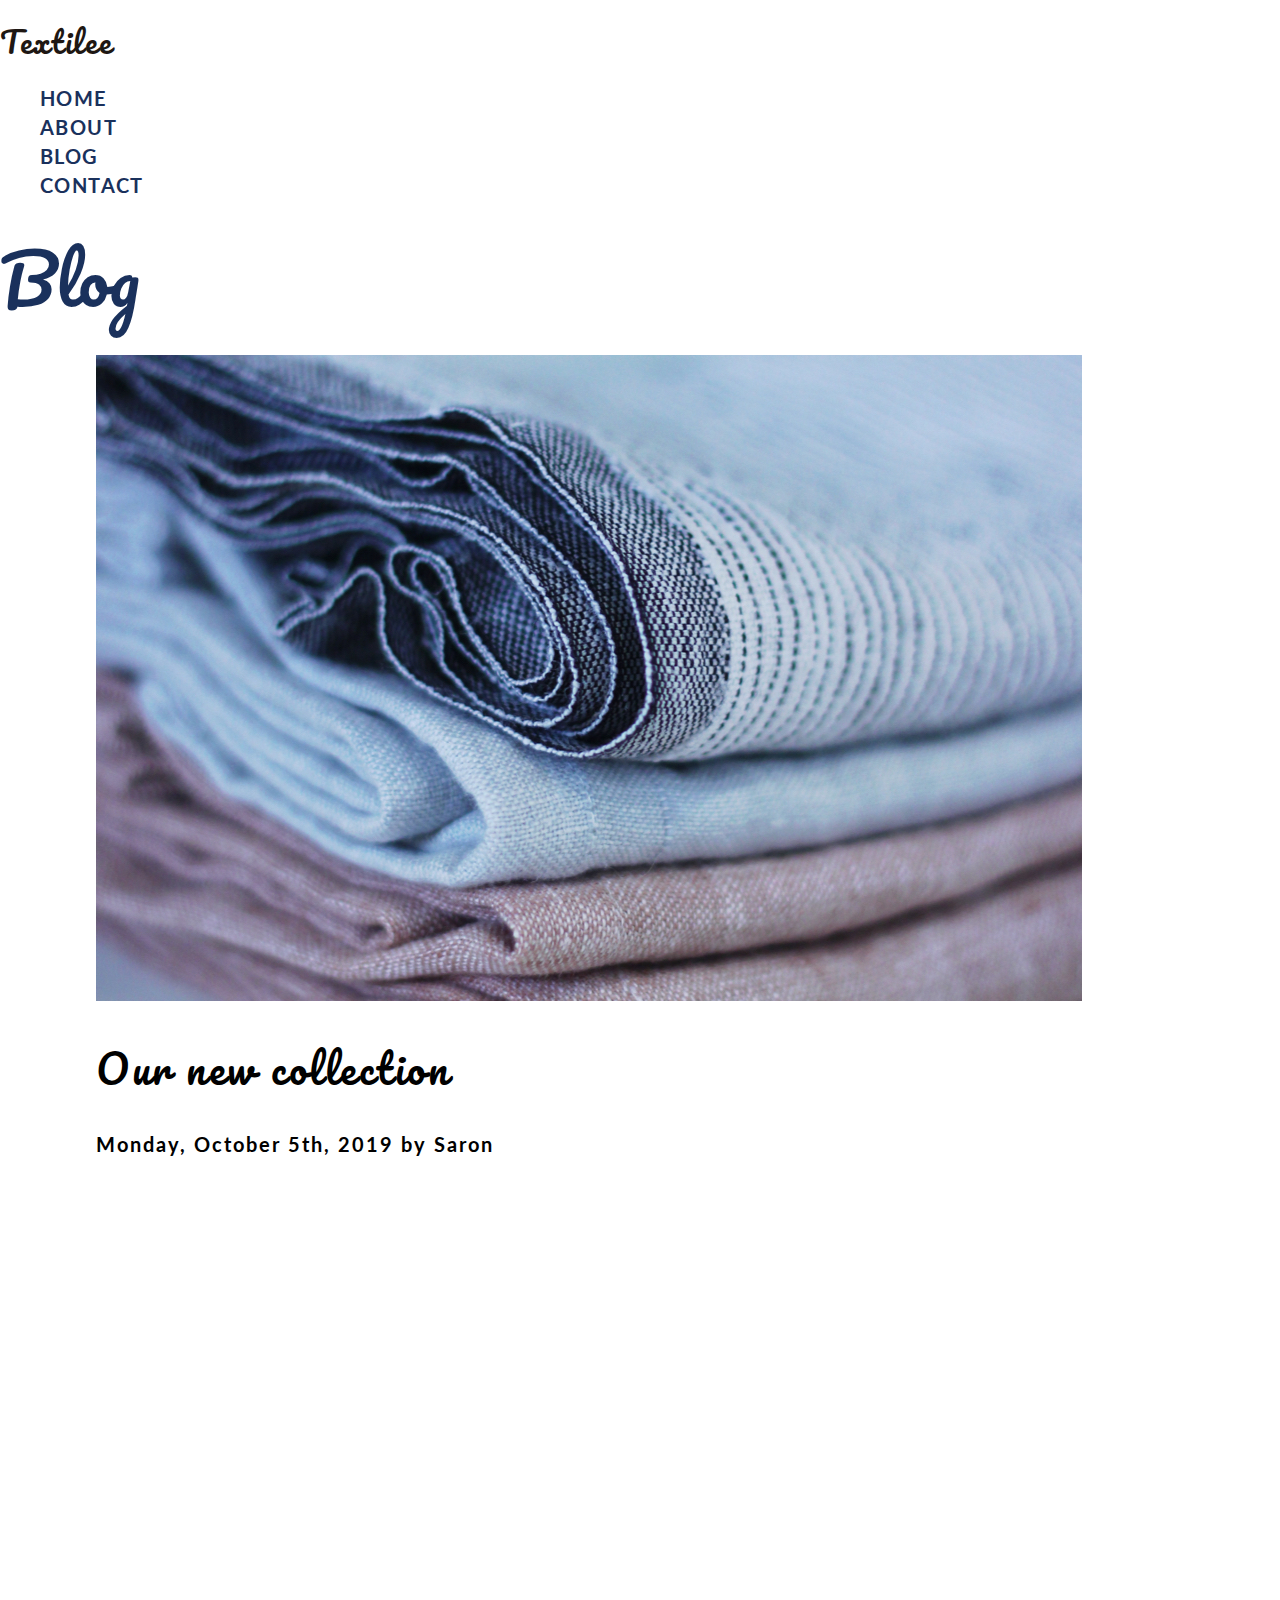
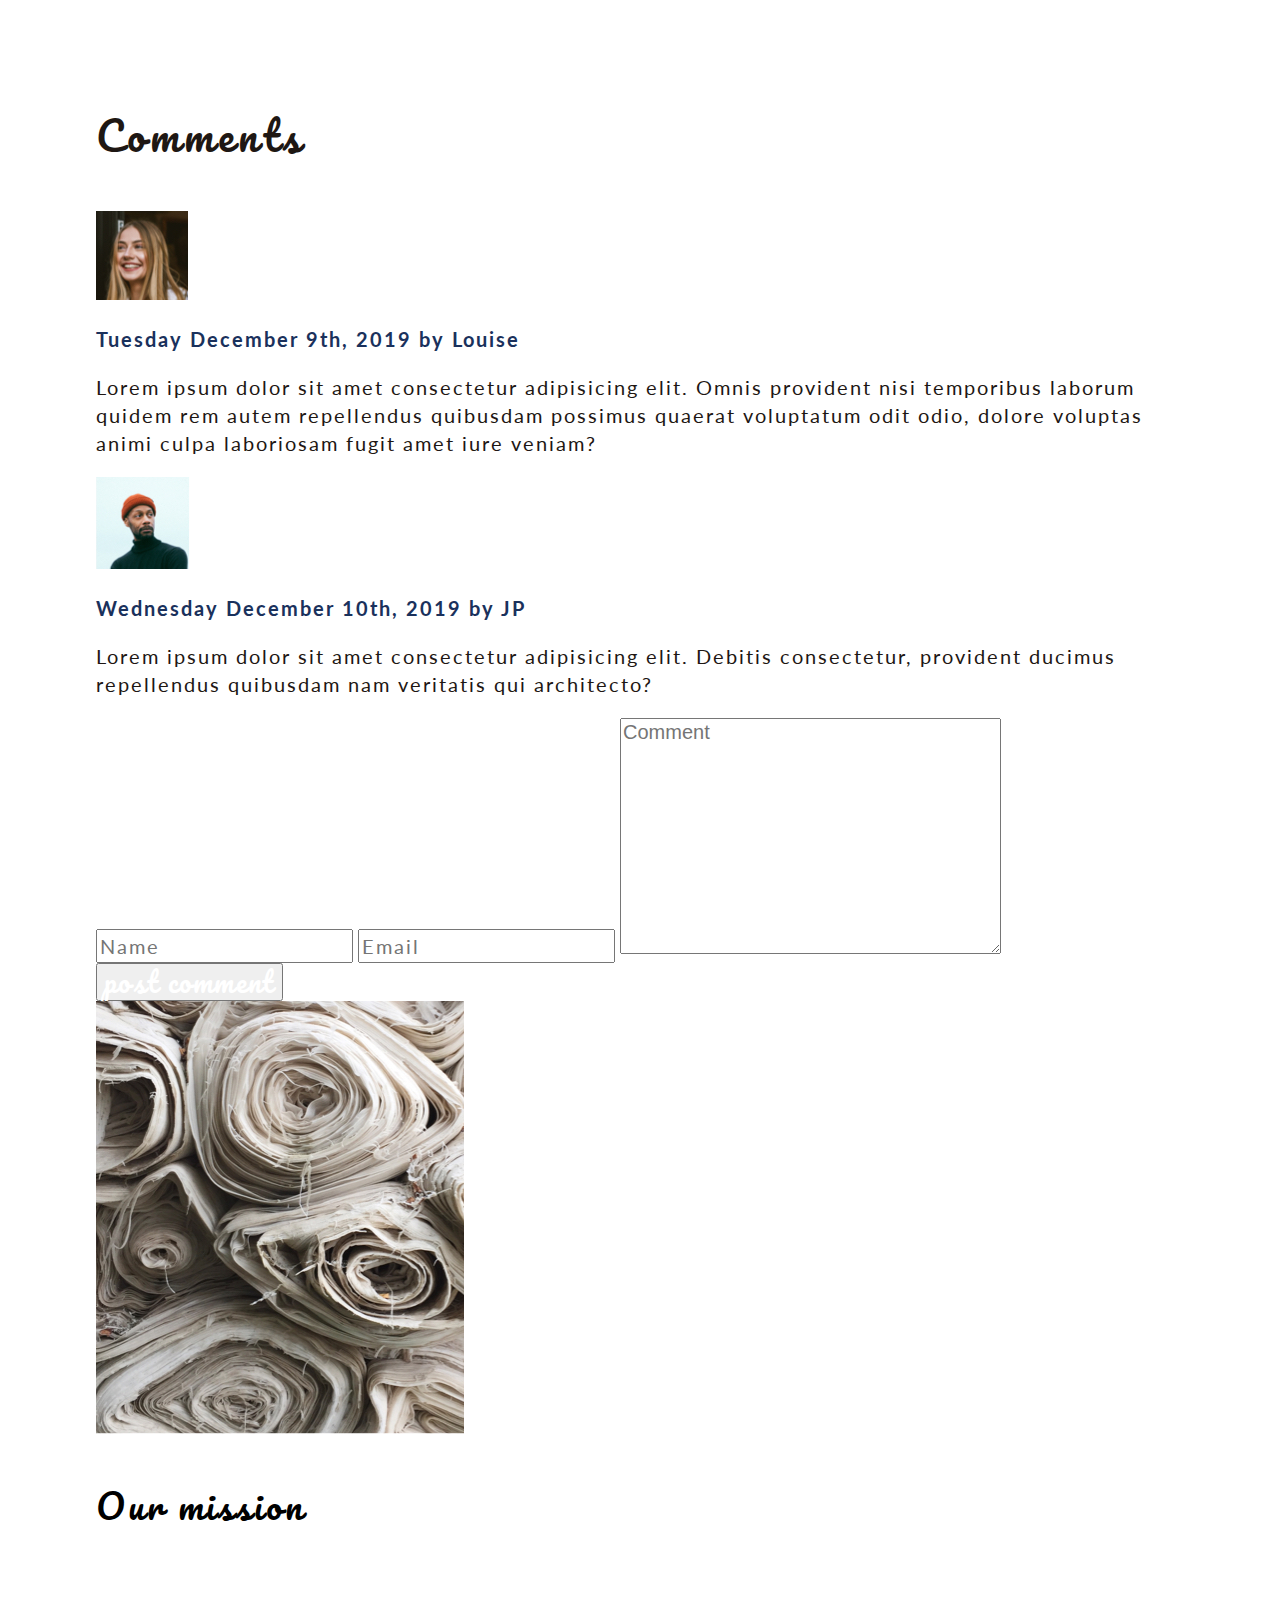
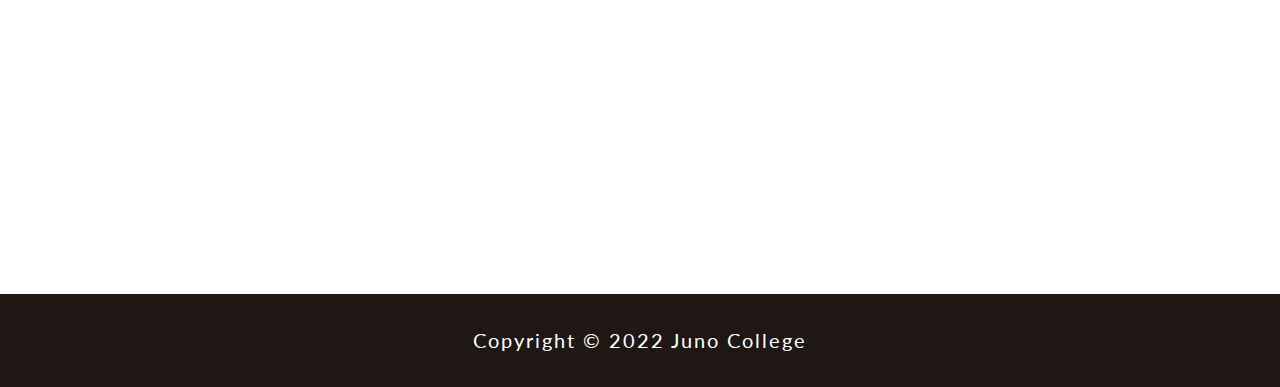
==== blog.html @ 0ac28de5 "All HTML, SASS connected and base CSS added" ====
<!DOCTYPE html>
<html lang="en">
<head>
    <meta charset="UTF-8">
    <meta http-equiv="X-UA-Compatible" content="IE=edge">
    <meta name="viewport" content="width=device-width, initial-scale=1.0">
    <title>Blog</title>
    <link rel="stylesheet" href="./styles/styles.css">
    <link rel="preconnect" href="https://fonts.googleapis.com">
    <link rel="preconnect" href="https://fonts.gstatic.com" crossorigin>
    <link href="https://fonts.googleapis.com/css2?family=Lato:wght@400;700&family=Pacifico&display=swap" rel="stylesheet"> 
</head>
<body>
    <header>
        <div class="nav-bar">
            <h3 class="logo">Textilee</h3>
            <nav>
                <ul>
                    <li><a class="nav" href="./index.html">Home</a></li>
                    <li><a class="nav" href="#blog">About</a></li>
                    <li><a class="nav" href="./blog.html">Blog</a></li>
                    <li><a class="nav" href="./contact.html">Contact</a></li>
                </ul>
            </nav>
        </div>
        <h1 class="header-heading">Blog</h1>
        </nav>
    </header>
    <main>
        <div class="blog-left-right">
            <div class="wrapper">
                <section class="blog-left">
                    <div class="blog-main-image-container">
                        <img src="./assets/blog-post-image.jpg" alt="Zoomed in shot of folded sheets">
                    </div>

                    <div class="our-new-collection">
                        <h2 class="white-heading">Our new collection</h2>
                        <p class="date-text">Monday, October 5th, 2019 by Saron</p>
                        <p class="body-text white-text">Lorem ipsum dolor sit amet consectetur adipisicing elit. Nihil possimus excepturi quaerat est explicabo earum, alias illo. Quia consectetur dolores sit libero quo in, eius dignissimos temporibus tenetur a unde ad ullam odio tempora quae?</p>

                        <p class="body-text white-text">Lorem ipsum dolor sit amet consectetur adipisicing elit. Vitae accusamus fuga voluptatem laborum optio saepe aliquam sit dolorum cumque necessitatibus tempore praesentium enim dicta veniam maxime deleniti dignissimos, soluta sed est eius. Porro culpa delectus aliquid veritatis voluptatem quo quam doloribus praesentium. Aliquid corrupti neque minus omnis.</p>

                        <p class="body-text white-text">Lorem ipsum dolor sit amet consectetur adipisicing elit. Minima, asperiores. Hic ea ex, suscipit ut dolor accusantium explicabo ab officia voluptatibus non iure earum voluptatem sapiente id iste, nobis deserunt enim, qui possimus corporis dicta beatae? Temporibus non blanditiis beatae voluptatum quia similique est, suscipit inventore placeat repudiandae voluptatem accusantium incidunt quibusdam molestias accusamus quaerat quos expedita quod dolore! Harum adipisci non dolore sit nulla a ullam eveniet suscipit esse odio.</p>

                        <p class="body-text white-text">Lorem ipsum, dolor sit amet consectetur adipisicing elit. Dolores asperiores hic aut iste consequatur! Voluptatem similique iste ut dolor eaque ipsa, quos itaque.</p>
                    </div>
                    <!-- MAIN TEXT ENDS -->
                    <!-- COMMENTS BEGIN -->
                    <div class="comments">
                        <h4 class="comments-heading black-text">Comments</h4>
                        <div class="comment-1">
                            <div class="user-1-image-container">
                                <img src="./assets/comment-1.jpg" alt="Profile picture for user 1">
                            </div>

                            <div class="user-1-comment-text">
                                <p class="date-text blue-text">Tuesday December 9th, 2019 by Louise</p>
                                <p class="body-text black-text">Lorem ipsum dolor sit amet consectetur adipisicing elit. Omnis provident nisi temporibus laborum quidem rem autem repellendus quibusdam possimus quaerat voluptatum odit odio, dolore voluptas animi culpa laboriosam fugit amet iure veniam?</p>
                            </div>
                        </div>
                        <div class="comment-2">
                            <div class="user-2-image-container">
                                <img src="./assets/comment-2.jpg" alt="Profile picture for user 2">
                            </div>
                            
                            <div class="user-2-comment-text">
                                <p class="date-text blue-text">Wednesday December 10th, 2019 by JP</p>
                                <p class="body-text black-text">Lorem ipsum dolor sit amet consectetur adipisicing elit. Debitis consectetur, provident ducimus repellendus quibusdam nam veritatis qui architecto?</p>
                            </div>
                        </div>
                    </div>
                    <!-- COMMENTS END -->
                    <!-- FORM BEGINS -->
                    <div class="comment-form">
                        <input type="text" class="body-text blue-text" placeholder="Name" id="name" required>
                        <input type="text" class="body-text blue-text" placeholder="Email" id="email" required>
                        <textarea name="comment" id="comment-textarea" placeholder="Comment" required cols="30" rows="10"></textarea>
                        <button class="buttons white-text">post comment</button>
                    </div>
                    <!-- FORM ENDS -->

                </section>
                <!-- LEFT ENDS -->
                <!-- RIGHT BEGINS -->
                <section class="blog-right">
                    <div class="blog-aside-image-container">
                        <img src="./assets/sidebar-image.jpg" alt="">
                    </div>
                    <div class="our-mission">
                        <h4 class="blog-side-headings">Our mission</h4>
                        <p class="body-text white-text">Lorem ipsum dolor, sit amet consectetur adipisicing elit. Reprehenderit iste, qui incidunt praesentium quos facilis.</p>
                    </div>

                    <div class="recent-posts">
                        <h4 class="blog-side-headings white-text">Recent Posts</h4>
                        <ul class="recent-posts-list">
                            <li class="body-text white-text">Donec facilisis tortor ut</li>
                            <li class="body-text white-text">Augue lacinia at viverra</li>
                            <li class="body-text white-text">Semper sed sapien metus</li>
                            <li class="body-text white-text">Scelerisque nec pharetra</li>
                        </ul>
                    </div>
                </section>
            </div>
        </div>
    </main>
    <footer>
        <div class="wrapper">
            <p class="body-text white-text">Copyright &copy; 2022 Juno College</p>
        </div>
    </footer>
</body>
</html>
---- styles/styles.css ----
html {
  line-height: 1.15;
  -ms-text-size-adjust: 100%;
  -webkit-text-size-adjust: 100%;
}

body {
  margin: 0;
}

article, aside, footer, header, nav, section {
  display: block;
}

h1 {
  font-size: 2em;
  margin: 0.67em 0;
}

figcaption, figure, main {
  display: block;
}

figure {
  margin: 1em 40px;
}

hr {
  -webkit-box-sizing: content-box;
          box-sizing: content-box;
  height: 0;
  overflow: visible;
}

pre {
  font-family: monospace, monospace;
  font-size: 1em;
}

a {
  background-color: transparent;
  -webkit-text-decoration-skip: objects;
}

abbr[title] {
  border-bottom: none;
  text-decoration: underline;
  -webkit-text-decoration: underline dotted;
          text-decoration: underline dotted;
}

b, strong {
  font-weight: inherit;
}

b, strong {
  font-weight: bolder;
}

code, kbd, samp {
  font-family: monospace, monospace;
  font-size: 1em;
}

dfn {
  font-style: italic;
}

mark {
  background-color: #ff0;
  color: #000;
}

small {
  font-size: 80%;
}

sub, sup {
  font-size: 75%;
  line-height: 0;
  position: relative;
  vertical-align: baseline;
}

sub {
  bottom: -0.25em;
}

sup {
  top: -0.5em;
}

audio, video {
  display: inline-block;
}

audio:not([controls]) {
  display: none;
  height: 0;
}

img {
  border-style: none;
}

svg:not(:root) {
  overflow: hidden;
}

button, input, optgroup, select, textarea {
  font-family: sans-serif;
  font-size: 100%;
  line-height: 1.15;
  margin: 0;
}

button, input {
  overflow: visible;
}

button, select {
  text-transform: none;
}

button, html [type=button], [type=reset], [type=submit] {
  -webkit-appearance: button;
}

button::-moz-focus-inner, [type=button]::-moz-focus-inner, [type=reset]::-moz-focus-inner, [type=submit]::-moz-focus-inner {
  border-style: none;
  padding: 0;
}

button:-moz-focusring, [type=button]:-moz-focusring, [type=reset]:-moz-focusring, [type=submit]:-moz-focusring {
  outline: 1px dotted ButtonText;
}

fieldset {
  padding: 0.35em 0.75em 0.625em;
}

legend {
  -webkit-box-sizing: border-box;
          box-sizing: border-box;
  color: inherit;
  display: table;
  max-width: 100%;
  padding: 0;
  white-space: normal;
}

progress {
  display: inline-block;
  vertical-align: baseline;
}

textarea {
  overflow: auto;
}

[type=checkbox], [type=radio] {
  -webkit-box-sizing: border-box;
          box-sizing: border-box;
  padding: 0;
}

[type=number]::-webkit-inner-spin-button, [type=number]::-webkit-outer-spin-button {
  height: auto;
}

[type=search] {
  -webkit-appearance: textfield;
  outline-offset: -2px;
}

[type=search]::-webkit-search-cancel-button, [type=search]::-webkit-search-decoration {
  -webkit-appearance: none;
}

::-webkit-file-upload-button {
  -webkit-appearance: button;
  font: inherit;
}

details, menu {
  display: block;
}

summary {
  display: list-item;
}

canvas {
  display: inline-block;
}

template {
  display: none;
}

[hidden] {
  display: none;
}

.clearfix:after {
  visibility: hidden;
  display: block;
  font-size: 0;
  content: "";
  clear: both;
  height: 0;
}

html {
  -webkit-box-sizing: border-box;
  box-sizing: border-box;
}

*, *:before, *:after {
  -webkit-box-sizing: inherit;
          box-sizing: inherit;
}

.sr-only {
  position: absolute;
  width: 1px;
  height: 1px;
  margin: -1px;
  border: 0;
  padding: 0;
  white-space: nowrap;
  -webkit-clip-path: inset(100%);
          clip-path: inset(100%);
  clip: rect(0 0 0 0);
  overflow: hidden;
}

@font-face {
  font-family: "Pacifico", cursive;
  src: url("https://fonts.googleapis.com/css2?family=Pacifico&display=swap");
  font-weight: normal;
}
@font-face {
  font-family: "Lato", sans-serif;
  src: url("https://fonts.googleapis.com/css2?family=Lato&display=swap");
  font-weight: normal;
}
@font-face {
  font-family: "Lato", sans-serif;
  src: url("https://fonts.googleapis.com/css2?family=Lato:wght@700&display=swap");
  font-weight: bold;
}
.header-heading {
  font-family: "Pacifico";
  font-weight: normal;
  font-size: 3.4rem;
  line-height: 64px;
  color: #1A315C;
}

.home-heading {
  font-family: "Pacifico";
  font-weight: normal;
  font-size: 2.9rem;
  line-height: 64px;
  color: #1A315C;
}

.sub-heading {
  font-family: "Pacifico";
  font-weight: normal;
  font-size: 2.15rem;
  line-height: 58px;
  letter-spacing: 2.7px;
  color: #1A315C;
}

.comments-heading {
  font-family: "Pacifico";
  font-weight: normal;
  font-size: 2rem;
  letter-spacing: 4.3px;
}

.white-heading {
  font-family: "Pacifico";
  font-weight: normal;
  font-size: 2rem;
  line-height: 58px;
  letter-spacing: 2.5px;
}

.blog-side-headings {
  font-family: "Pacifico";
  font-weight: normal;
  font-size: 1.75rem;
  letter-spacing: 2.9px;
}

.logo {
  font-family: "Pacifico";
  font-weight: normal;
  font-size: 1.5rem;
  line-height: 24px;
  letter-spacing: 1.7px;
  color: #1E1713;
}

.buttons {
  font-family: "Pacifico";
  font-weight: normal;
  font-size: 1.35rem;
  text-align: center;
  line-height: 32px;
  letter-spacing: 1.4px;
  text-transform: lowercase;
}

.nav {
  font-family: "Lato";
  font-weight: bold;
  font-size: 1rem;
  text-align: center;
  line-height: 29px;
  letter-spacing: 1.4px;
  text-transform: uppercase;
  color: #1A315C;
}
.nav:visited {
  color: #1A315C;
}

.body-text {
  font-family: "Lato";
  font-weight: normal;
  font-size: 1rem;
  line-height: 28px;
  letter-spacing: 2px;
}

.date-text {
  font-family: "Lato";
  font-weight: bold;
  font-size: 1rem;
  line-height: 28px;
  letter-spacing: 2px;
}

.white-text {
  color: #FFFFFF;
}

.black-text {
  color: #1E1713;
}

.blue-text {
  color: #1A315C;
}

html {
  font-size: 125%;
}

.wrapper {
  width: 85%;
  margin: 0 auto;
}

header ul {
  list-style-type: none;
}
header ul li a {
  text-decoration: none;
}

footer {
  background-color: #1E1713;
  padding: 1% 0;
  text-align: center;
}
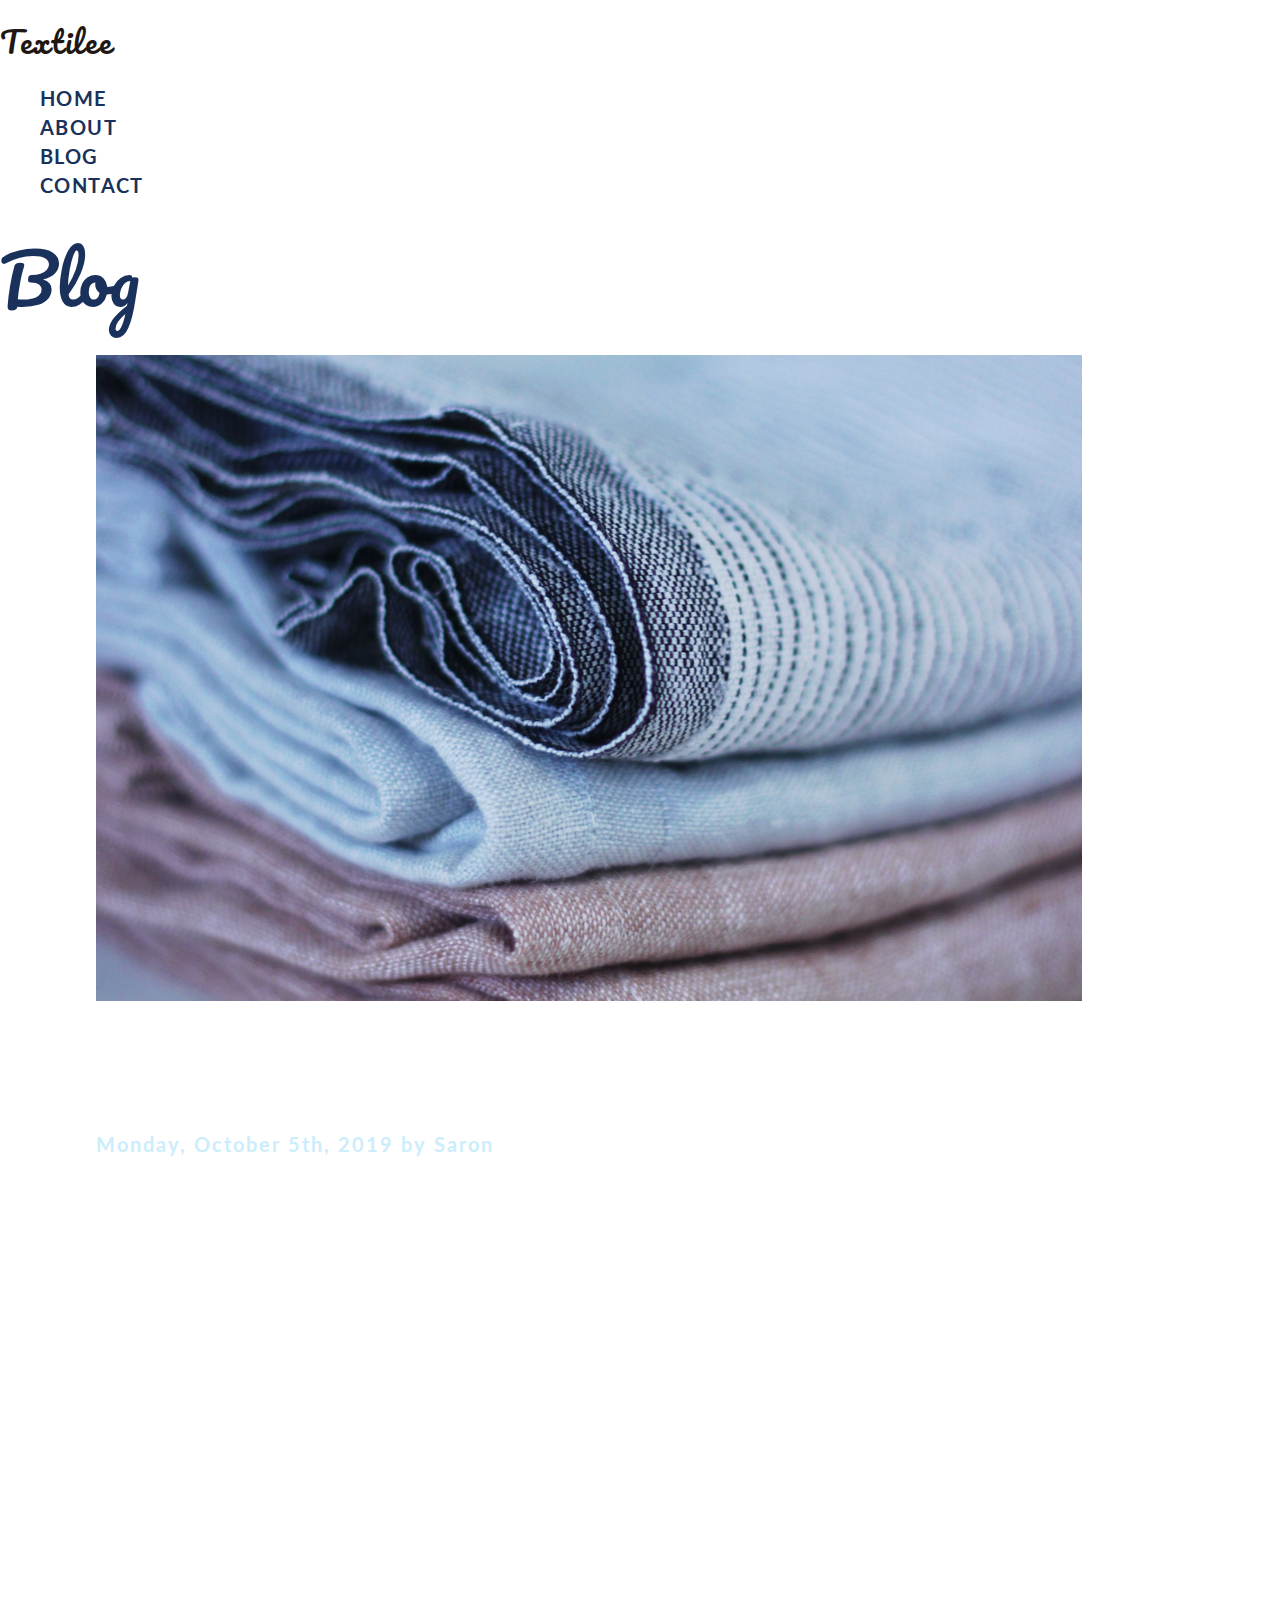
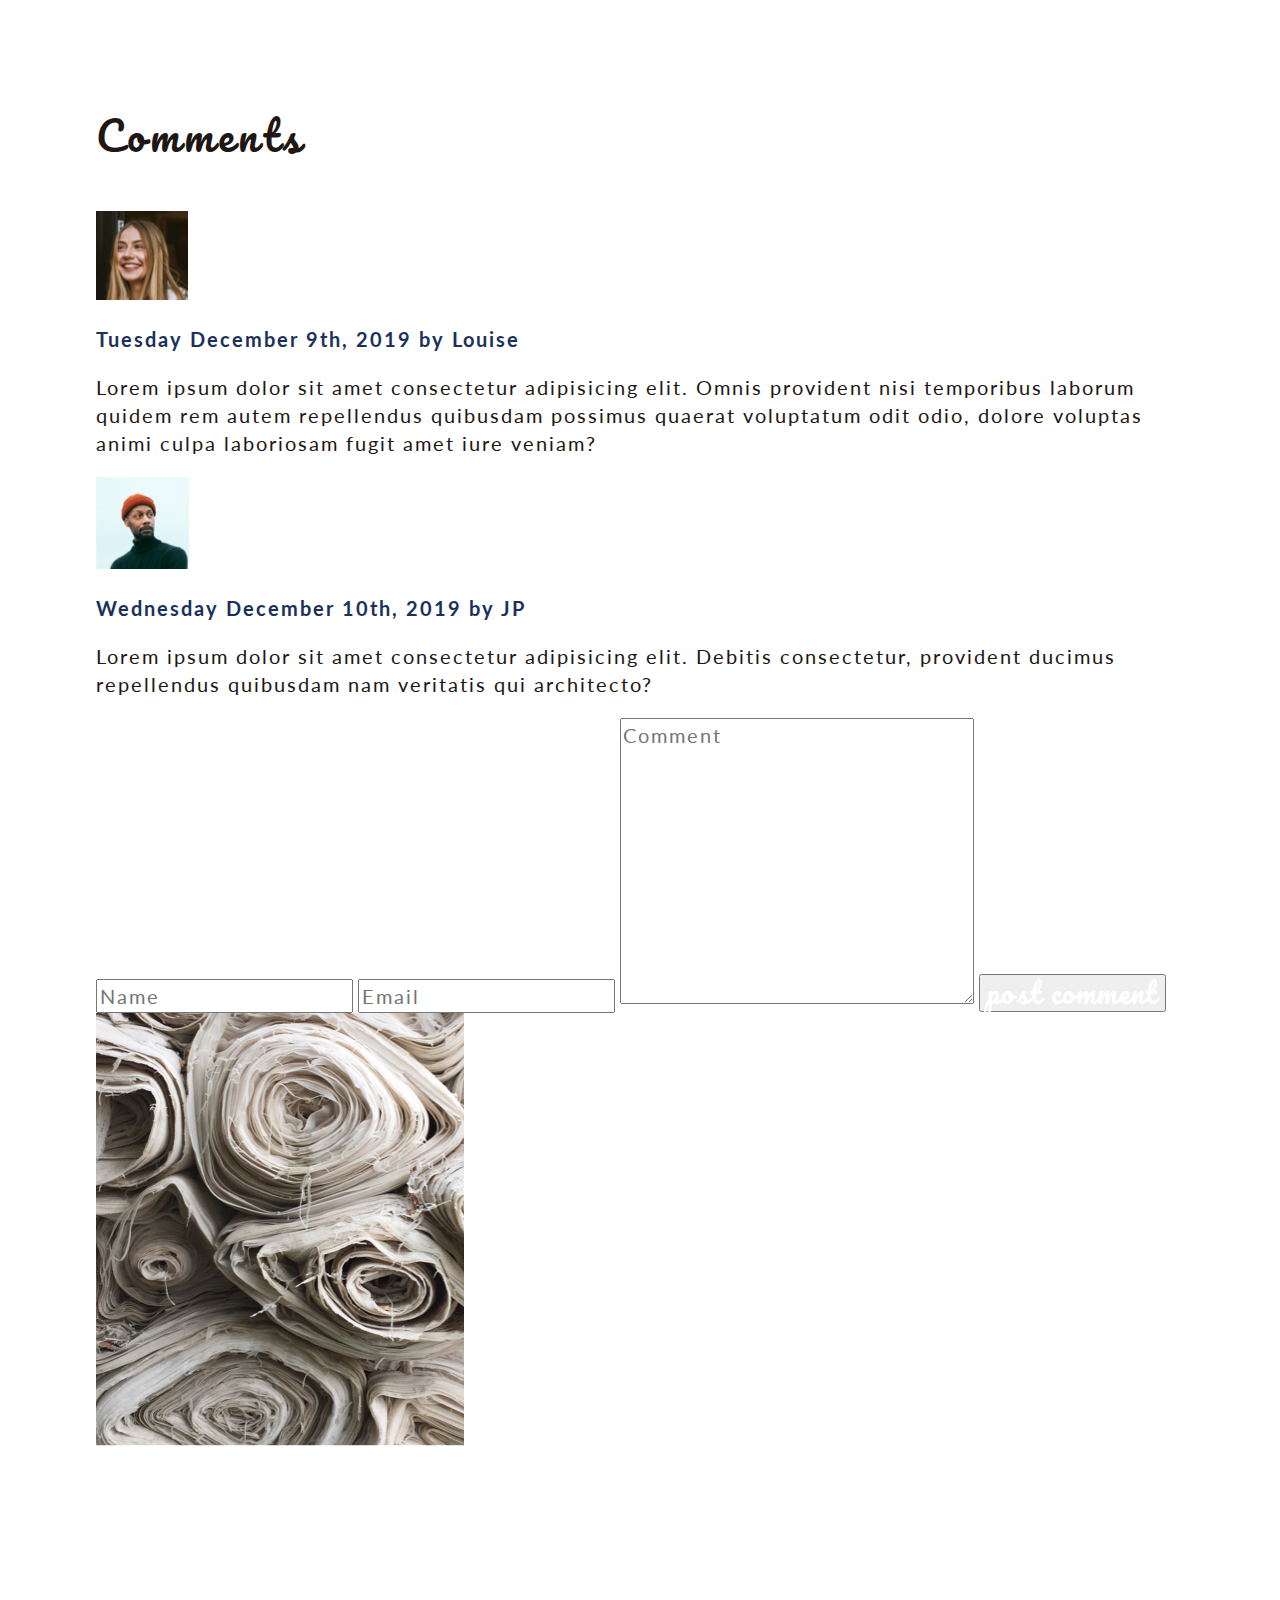
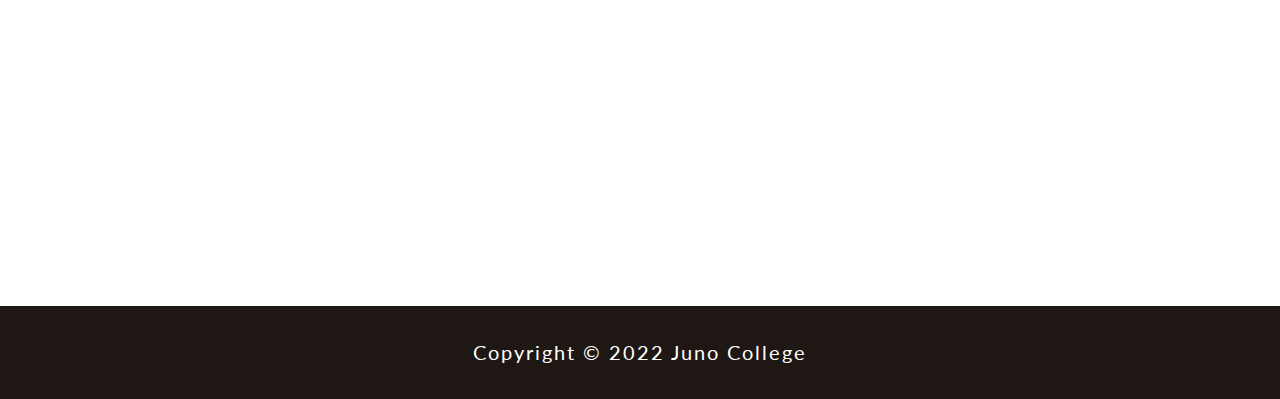
==== commit bb0a7180: "classes edited" ====
--- a/blog.html
+++ b/blog.html
@@ -34,21 +34,21 @@
                         <img src="./assets/blog-post-image.jpg" alt="Zoomed in shot of folded sheets">
                     </div>
 
-                    <div class="our-new-collection">
+                    <div class="our-new-collection white-text">
                         <h2 class="white-heading">Our new collection</h2>
-                        <p class="date-text">Monday, October 5th, 2019 by Saron</p>
-                        <p class="body-text white-text">Lorem ipsum dolor sit amet consectetur adipisicing elit. Nihil possimus excepturi quaerat est explicabo earum, alias illo. Quia consectetur dolores sit libero quo in, eius dignissimos temporibus tenetur a unde ad ullam odio tempora quae?</p>
+                        <p class="date-text light-blue-text">Monday, October 5th, 2019 by Saron</p>
+                        <p class="body-text">Lorem ipsum dolor sit amet consectetur adipisicing elit. Nihil possimus excepturi quaerat est explicabo earum, alias illo. Quia consectetur dolores sit libero quo in, eius dignissimos temporibus tenetur a unde ad ullam odio tempora quae?</p>
 
-                        <p class="body-text white-text">Lorem ipsum dolor sit amet consectetur adipisicing elit. Vitae accusamus fuga voluptatem laborum optio saepe aliquam sit dolorum cumque necessitatibus tempore praesentium enim dicta veniam maxime deleniti dignissimos, soluta sed est eius. Porro culpa delectus aliquid veritatis voluptatem quo quam doloribus praesentium. Aliquid corrupti neque minus omnis.</p>
+                        <p class="body-text">Lorem ipsum dolor sit amet consectetur adipisicing elit. Vitae accusamus fuga voluptatem laborum optio saepe aliquam sit dolorum cumque necessitatibus tempore praesentium enim dicta veniam maxime deleniti dignissimos, soluta sed est eius. Porro culpa delectus aliquid veritatis voluptatem quo quam doloribus praesentium. Aliquid corrupti neque minus omnis.</p>
 
-                        <p class="body-text white-text">Lorem ipsum dolor sit amet consectetur adipisicing elit. Minima, asperiores. Hic ea ex, suscipit ut dolor accusantium explicabo ab officia voluptatibus non iure earum voluptatem sapiente id iste, nobis deserunt enim, qui possimus corporis dicta beatae? Temporibus non blanditiis beatae voluptatum quia similique est, suscipit inventore placeat repudiandae voluptatem accusantium incidunt quibusdam molestias accusamus quaerat quos expedita quod dolore! Harum adipisci non dolore sit nulla a ullam eveniet suscipit esse odio.</p>
+                        <p class="body-text">Lorem ipsum dolor sit amet consectetur adipisicing elit. Minima, asperiores. Hic ea ex, suscipit ut dolor accusantium explicabo ab officia voluptatibus non iure earum voluptatem sapiente id iste, nobis deserunt enim, qui possimus corporis dicta beatae? Temporibus non blanditiis beatae voluptatum quia similique est, suscipit inventore placeat repudiandae voluptatem accusantium incidunt quibusdam molestias accusamus quaerat quos expedita quod dolore! Harum adipisci non dolore sit nulla a ullam eveniet suscipit esse odio.</p>
 
-                        <p class="body-text white-text">Lorem ipsum, dolor sit amet consectetur adipisicing elit. Dolores asperiores hic aut iste consequatur! Voluptatem similique iste ut dolor eaque ipsa, quos itaque.</p>
+                        <p class="body-text">Lorem ipsum, dolor sit amet consectetur adipisicing elit. Dolores asperiores hic aut iste consequatur! Voluptatem similique iste ut dolor eaque ipsa, quos itaque.</p>
                     </div>
                     <!-- MAIN TEXT ENDS -->
                     <!-- COMMENTS BEGIN -->
-                    <div class="comments">
-                        <h4 class="comments-heading black-text">Comments</h4>
+                    <div class="comments black-text">
+                        <h4 class="comments-heading">Comments</h4>
                         <div class="comment-1">
                             <div class="user-1-image-container">
                                 <img src="./assets/comment-1.jpg" alt="Profile picture for user 1">
@@ -56,7 +56,7 @@
 
                             <div class="user-1-comment-text">
                                 <p class="date-text blue-text">Tuesday December 9th, 2019 by Louise</p>
-                                <p class="body-text black-text">Lorem ipsum dolor sit amet consectetur adipisicing elit. Omnis provident nisi temporibus laborum quidem rem autem repellendus quibusdam possimus quaerat voluptatum odit odio, dolore voluptas animi culpa laboriosam fugit amet iure veniam?</p>
+                                <p class="body-text">Lorem ipsum dolor sit amet consectetur adipisicing elit. Omnis provident nisi temporibus laborum quidem rem autem repellendus quibusdam possimus quaerat voluptatum odit odio, dolore voluptas animi culpa laboriosam fugit amet iure veniam?</p>
                             </div>
                         </div>
                         <div class="comment-2">
@@ -66,7 +66,7 @@
                             
                             <div class="user-2-comment-text">
                                 <p class="date-text blue-text">Wednesday December 10th, 2019 by JP</p>
-                                <p class="body-text black-text">Lorem ipsum dolor sit amet consectetur adipisicing elit. Debitis consectetur, provident ducimus repellendus quibusdam nam veritatis qui architecto?</p>
+                                <p class="body-text">Lorem ipsum dolor sit amet consectetur adipisicing elit. Debitis consectetur, provident ducimus repellendus quibusdam nam veritatis qui architecto?</p>
                             </div>
                         </div>
                     </div>
@@ -75,7 +75,7 @@
                     <div class="comment-form">
                         <input type="text" class="body-text blue-text" placeholder="Name" id="name" required>
                         <input type="text" class="body-text blue-text" placeholder="Email" id="email" required>
-                        <textarea name="comment" id="comment-textarea" placeholder="Comment" required cols="30" rows="10"></textarea>
+                        <textarea name="comment" class="body-text blue-text" id="comment-textarea" placeholder="Comment" required cols="30" rows="10"></textarea>
                         <button class="buttons white-text">post comment</button>
                     </div>
                     <!-- FORM ENDS -->
@@ -83,22 +83,22 @@
                 </section>
                 <!-- LEFT ENDS -->
                 <!-- RIGHT BEGINS -->
-                <section class="blog-right">
+                <section class="blog-right white-text">
                     <div class="blog-aside-image-container">
-                        <img src="./assets/sidebar-image.jpg" alt="">
+                        <img src="./assets/sidebar-image.jpg" alt="Material sheets">
                     </div>
                     <div class="our-mission">
                         <h4 class="blog-side-headings">Our mission</h4>
-                        <p class="body-text white-text">Lorem ipsum dolor, sit amet consectetur adipisicing elit. Reprehenderit iste, qui incidunt praesentium quos facilis.</p>
+                        <p class="body-text">Lorem ipsum dolor, sit amet consectetur adipisicing elit. Reprehenderit iste, qui incidunt praesentium quos facilis.</p>
                     </div>
 
                     <div class="recent-posts">
-                        <h4 class="blog-side-headings white-text">Recent Posts</h4>
-                        <ul class="recent-posts-list">
-                            <li class="body-text white-text">Donec facilisis tortor ut</li>
-                            <li class="body-text white-text">Augue lacinia at viverra</li>
-                            <li class="body-text white-text">Semper sed sapien metus</li>
-                            <li class="body-text white-text">Scelerisque nec pharetra</li>
+                        <h4 class="blog-side-headings">Recent Posts</h4>
+                        <ul class="recent-posts-list ">
+                            <li class="body-text">Donec facilisis tortor ut</li>
+                            <li class="body-text">Augue lacinia at viverra</li>
+                            <li class="body-text">Semper sed sapien metus</li>
+                            <li class="body-text">Scelerisque nec pharetra</li>
                         </ul>
                     </div>
                 </section>
--- a/styles/styles.css
+++ b/styles/styles.css
@@ -358,6 +358,10 @@
   color: #1A315C;
 }
 
+.light-blue-text {
+  color: #CCEDFB;
+}
+
 html {
   font-size: 125%;
 }
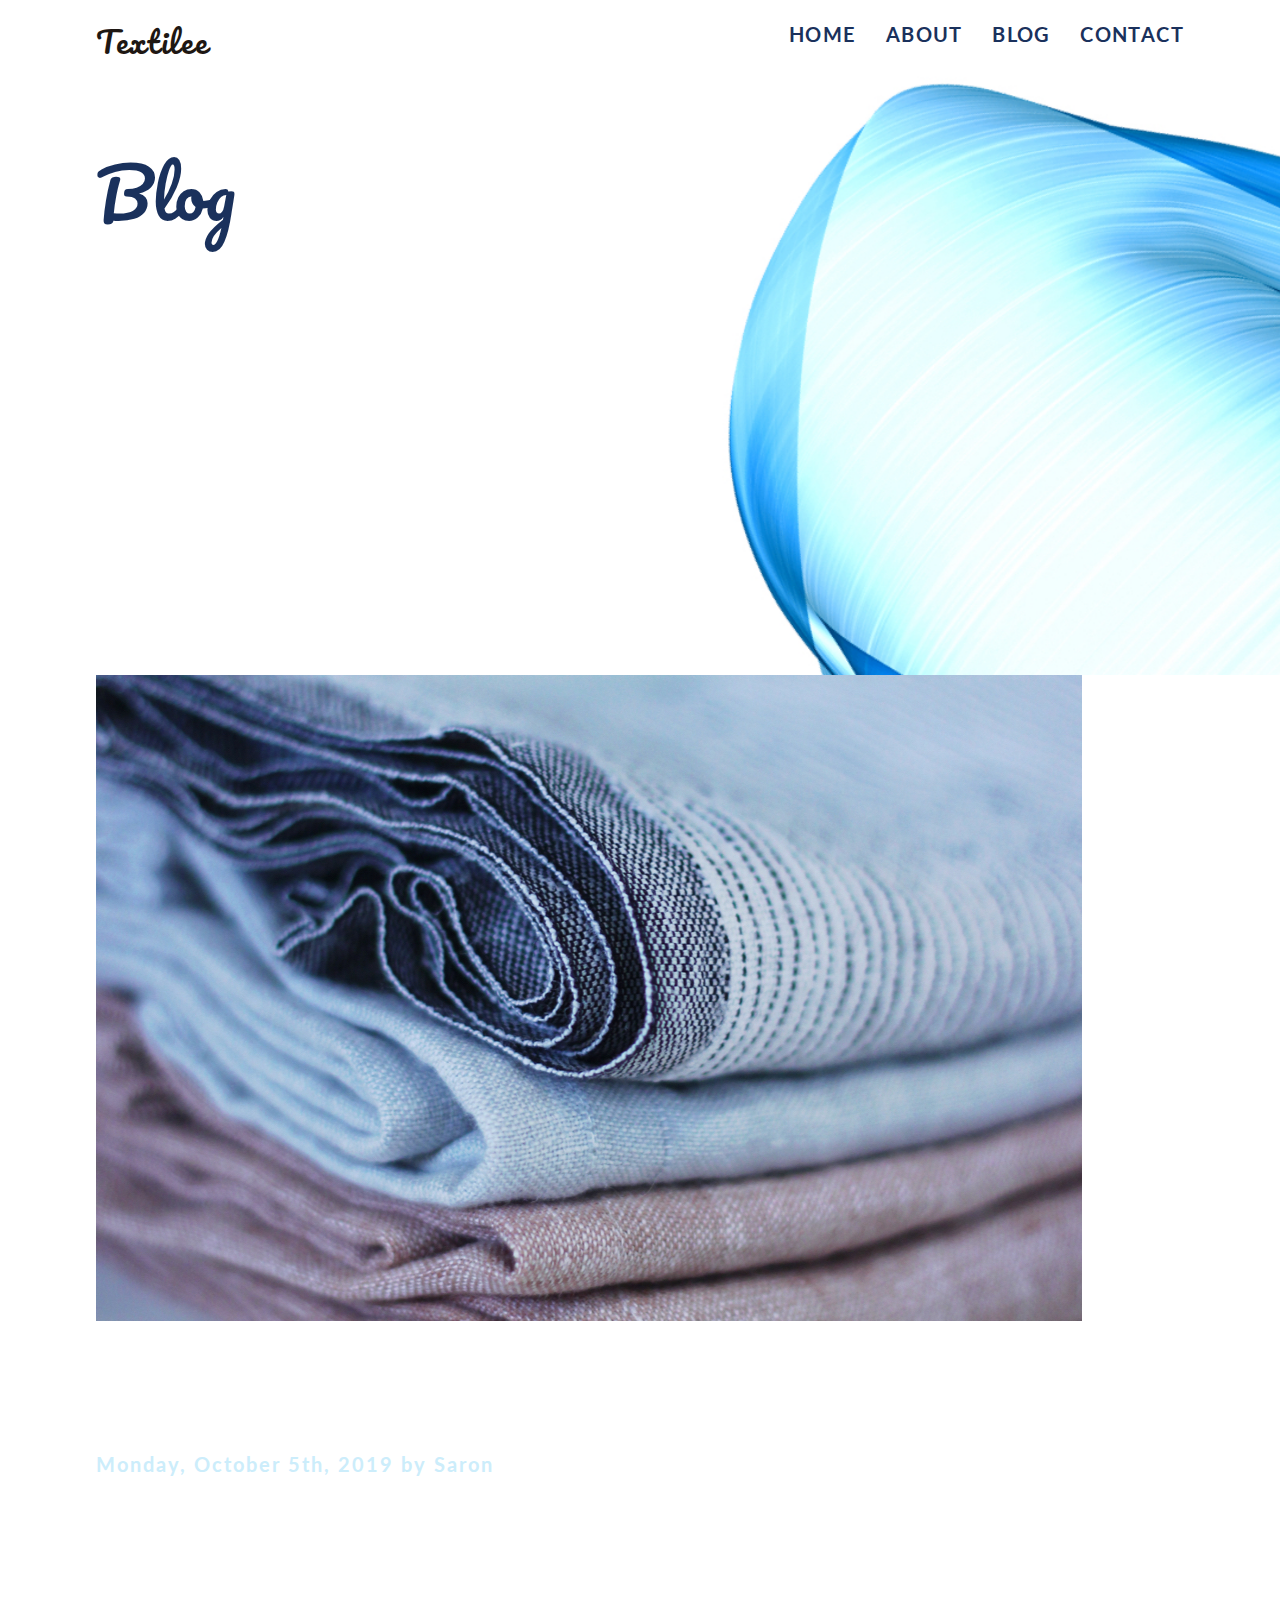
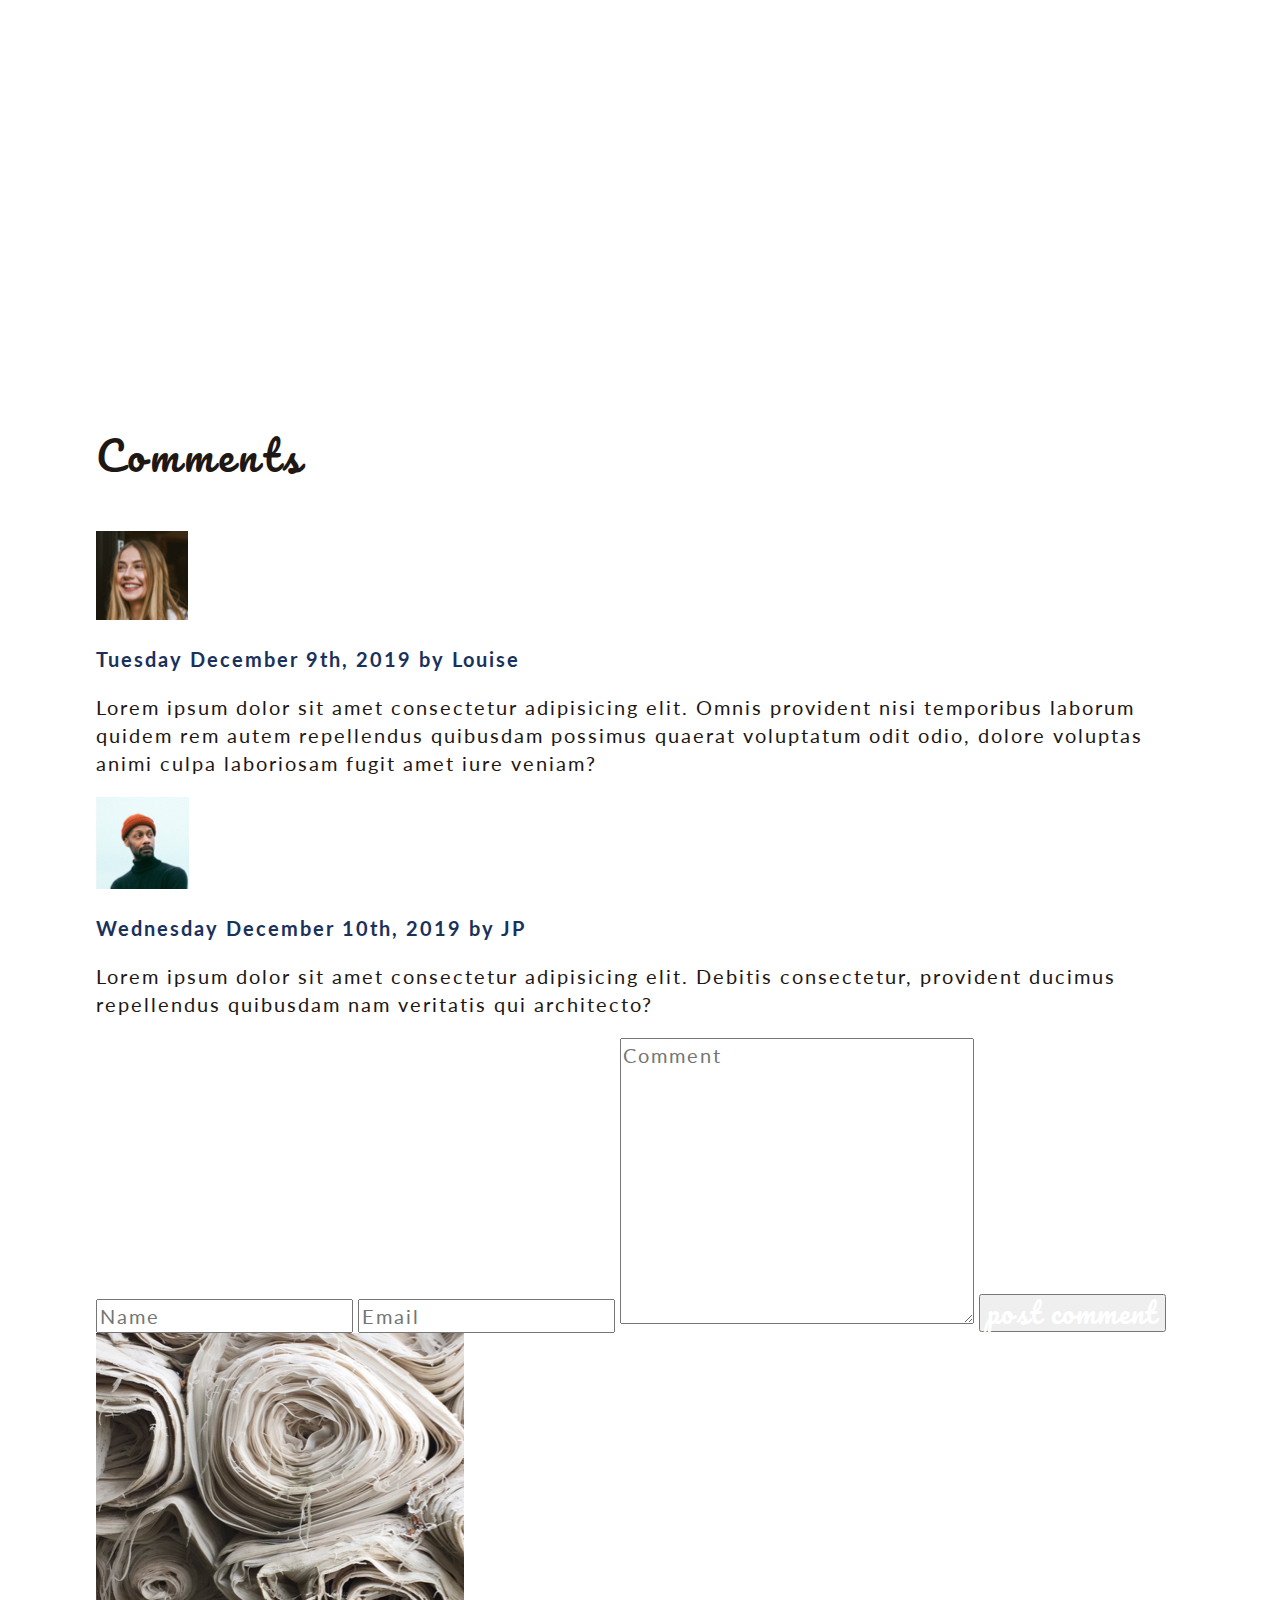
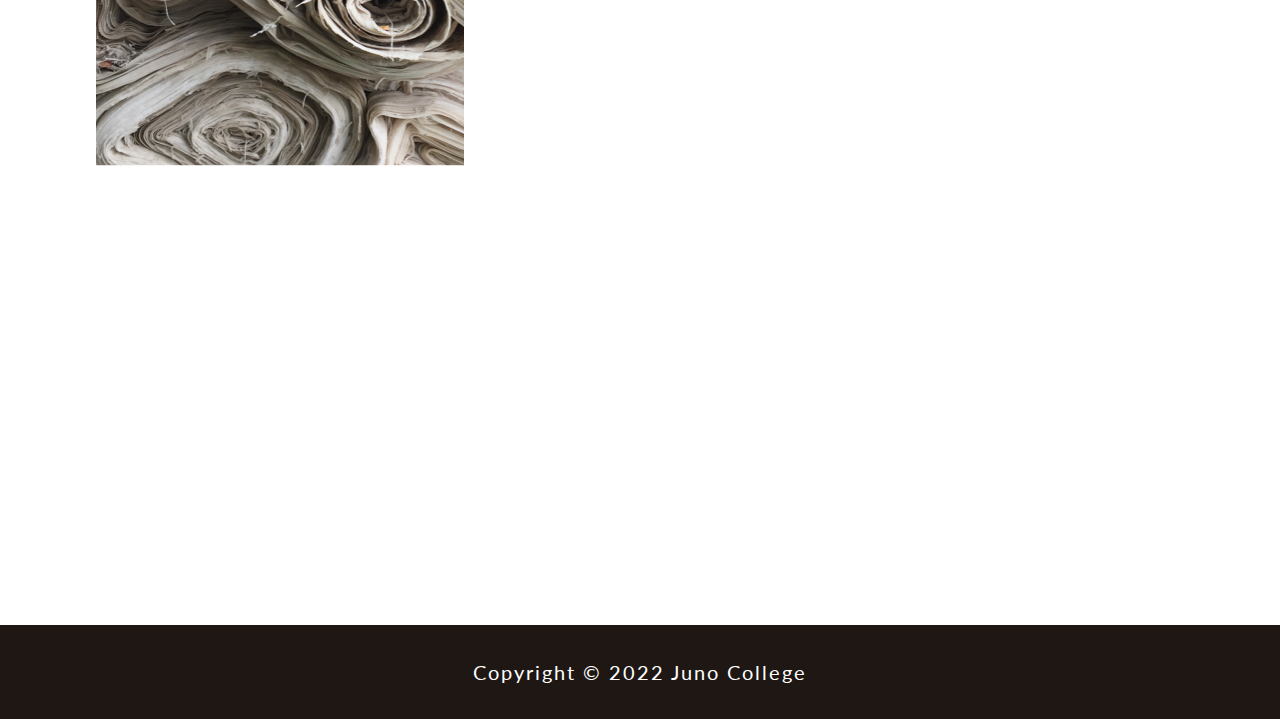
==== commit e0974c88: "Header styles added :ro:" ====
--- a/blog.html
+++ b/blog.html
@@ -11,10 +11,11 @@
     <link href="https://fonts.googleapis.com/css2?family=Lato:wght@400;700&family=Pacifico&display=swap" rel="stylesheet"> 
 </head>
 <body>
-    <header>
-        <div class="nav-bar">
-            <h3 class="logo">Textilee</h3>
-            <nav>
+    <header class="blog-header">
+
+        <div class="wrapper">
+            <nav class="nav-bar">
+                <h3 class="logo">Textilee</h3>
                 <ul>
                     <li><a class="nav" href="./index.html">Home</a></li>
                     <li><a class="nav" href="#blog">About</a></li>
@@ -22,9 +23,10 @@
                     <li><a class="nav" href="./contact.html">Contact</a></li>
                 </ul>
             </nav>
+            <h1 class="header-heading">Blog</h1>
+            
         </div>
-        <h1 class="header-heading">Blog</h1>
-        </nav>
+
     </header>
     <main>
         <div class="blog-left-right">
@@ -107,7 +109,7 @@
     </main>
     <footer>
         <div class="wrapper">
-            <p class="body-text white-text">Copyright &copy; 2022 Juno College</p>
+            <p class="body-text">Copyright &copy; 2022 Juno College</p>
         </div>
     </footer>
 </body>
--- a/styles/styles.css
+++ b/styles/styles.css
@@ -378,6 +378,63 @@
   text-decoration: none;
 }
 
+footer p {
+  color: #FFFFFF;
+}
+
+header {
+  background-size: cover;
+  width: 100%;
+}
+header.home-header {
+  background-image: url("../assets/header-home.jpg");
+  height: 100vh;
+  background-size: cover;
+}
+header.home-header h1 {
+  width: 35%;
+}
+header.contact-header {
+  background-image: url("../assets/contact-header.jpg");
+  height: 77vh;
+}
+header.blog-header {
+  background-image: url("../assets/blog-header.jpg");
+  height: 75vh;
+}
+header .nav-bar {
+  display: -webkit-box;
+  display: -ms-flexbox;
+  display: flex;
+  -webkit-box-orient: horizontal;
+  -webkit-box-direction: normal;
+      -ms-flex-direction: row;
+          flex-direction: row;
+  -webkit-box-pack: justify;
+      -ms-flex-pack: justify;
+          justify-content: space-between;
+}
+header .nav-bar ul {
+  display: -webkit-box;
+  display: -ms-flexbox;
+  display: flex;
+  -webkit-box-orient: horizontal;
+  -webkit-box-direction: normal;
+      -ms-flex-direction: row;
+          flex-direction: row;
+  -webkit-box-pack: justify;
+      -ms-flex-pack: justify;
+          justify-content: space-between;
+  width: 40%;
+}
+header .nav-bar ul .nav:hover,
+header .nav-bar ul .nav:focus {
+  border-bottom: 2px solid #0CADC0;
+}
+header h1 {
+  margin-top: 7%;
+}
+
 footer {
   background-color: #1E1713;
   padding: 1% 0;
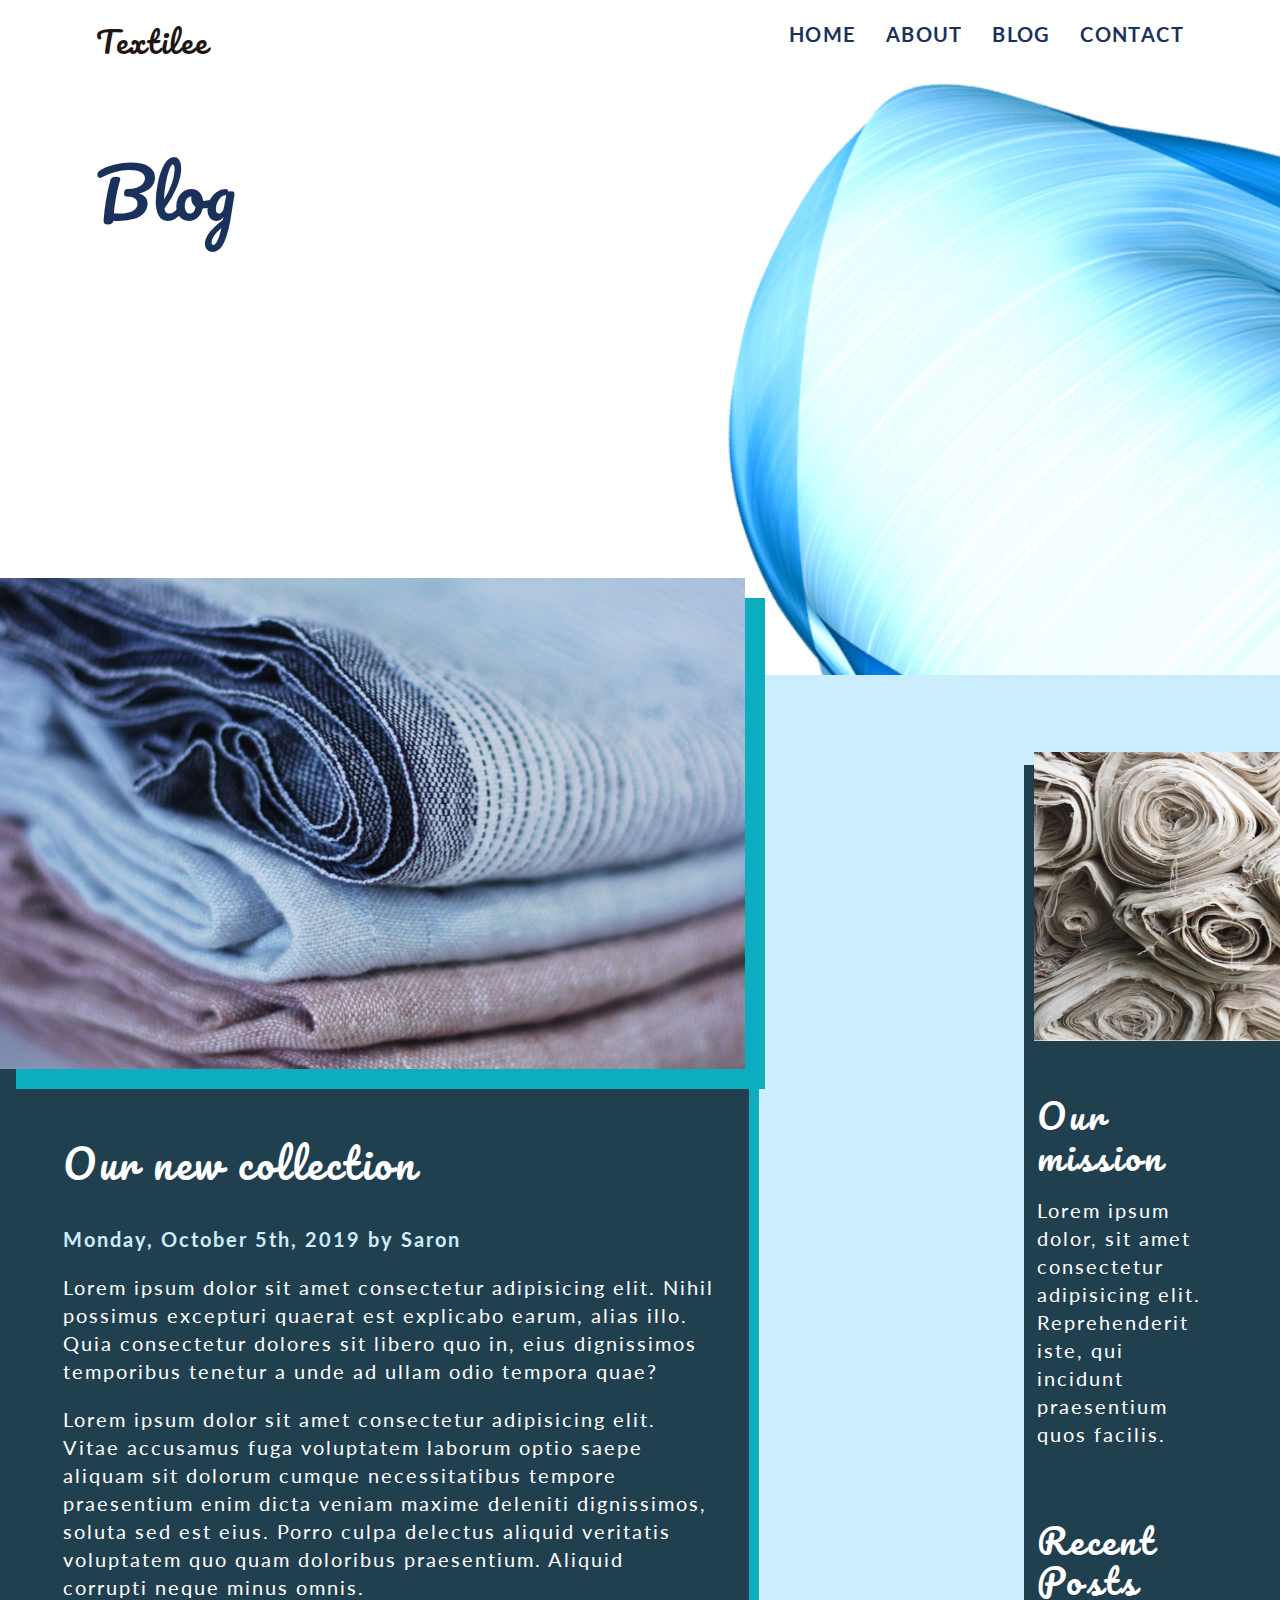
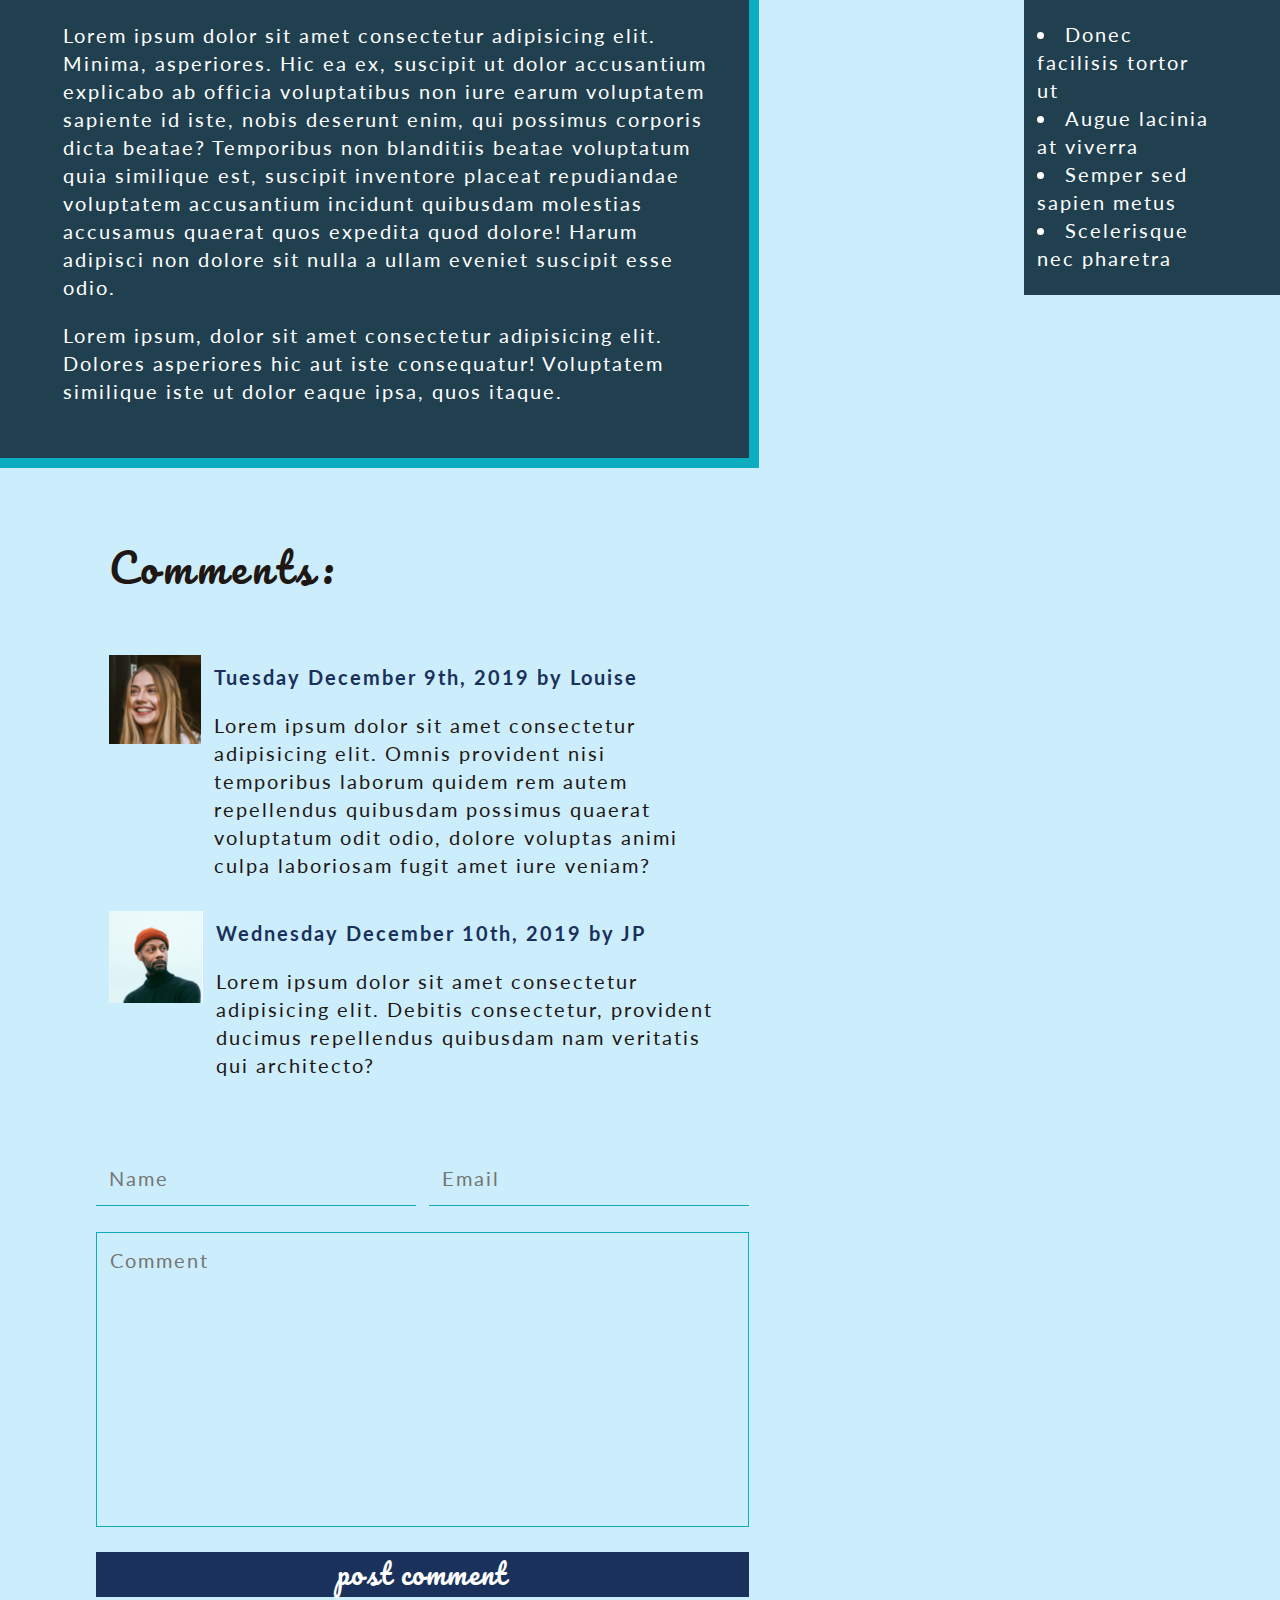
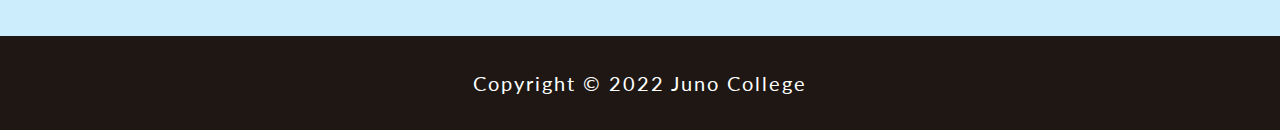
==== commit a591ec6e: "All Desktop styles done" ====
--- a/blog.html
+++ b/blog.html
@@ -28,7 +28,7 @@
         </div>
 
     </header>
-    <main>
+    <main class="blog-body">
         <div class="blog-left-right">
             <div class="wrapper">
                 <section class="blog-left">
@@ -50,23 +50,23 @@
                     <!-- MAIN TEXT ENDS -->
                     <!-- COMMENTS BEGIN -->
                     <div class="comments black-text">
-                        <h4 class="comments-heading">Comments</h4>
+                        <h4 class="comments-heading">Comments:</h4>
                         <div class="comment-1">
-                            <div class="user-1-image-container">
+                            <div class="user-1-image-container  comment-image">
                                 <img src="./assets/comment-1.jpg" alt="Profile picture for user 1">
                             </div>
 
-                            <div class="user-1-comment-text">
+                            <div class="user-1-comment-text comment-text">
                                 <p class="date-text blue-text">Tuesday December 9th, 2019 by Louise</p>
                                 <p class="body-text">Lorem ipsum dolor sit amet consectetur adipisicing elit. Omnis provident nisi temporibus laborum quidem rem autem repellendus quibusdam possimus quaerat voluptatum odit odio, dolore voluptas animi culpa laboriosam fugit amet iure veniam?</p>
                             </div>
                         </div>
                         <div class="comment-2">
-                            <div class="user-2-image-container">
+                            <div class="user-2-image-container comment-image">
                                 <img src="./assets/comment-2.jpg" alt="Profile picture for user 2">
                             </div>
                             
-                            <div class="user-2-comment-text">
+                            <div class="user-2-comment-text  comment-text">
                                 <p class="date-text blue-text">Wednesday December 10th, 2019 by JP</p>
                                 <p class="body-text">Lorem ipsum dolor sit amet consectetur adipisicing elit. Debitis consectetur, provident ducimus repellendus quibusdam nam veritatis qui architecto?</p>
                             </div>
@@ -75,10 +75,12 @@
                     <!-- COMMENTS END -->
                     <!-- FORM BEGINS -->
                     <div class="comment-form">
-                        <input type="text" class="body-text blue-text" placeholder="Name" id="name" required>
-                        <input type="text" class="body-text blue-text" placeholder="Email" id="email" required>
-                        <textarea name="comment" class="body-text blue-text" id="comment-textarea" placeholder="Comment" required cols="30" rows="10"></textarea>
-                        <button class="buttons white-text">post comment</button>
+                        <div class="blog-comment-top-row">
+                            <input type="text" class="body-text black-text" placeholder="Name" id="blog-name" required>
+                            <input type="text" class="body-text black-text" placeholder="Email" id="blog-email" required>
+                        </div>
+                        <textarea name="comment" class="body-text black-text" id="blog-comment-textarea" placeholder="Comment" required cols="30" rows="10"></textarea>
+                        <button class="buttons white-text" id="blog-post-comment" type="submit">post comment</button>
                     </div>
                     <!-- FORM ENDS -->
 
@@ -108,7 +110,7 @@
         </div>
     </main>
     <footer>
-        <div class="wrapper">
+        <div class="wrapper blog-footer">
             <p class="body-text">Copyright &copy; 2022 Juno College</p>
         </div>
     </footer>
--- a/styles/styles.css
+++ b/styles/styles.css
@@ -371,13 +371,48 @@
   margin: 0 auto;
 }
 
+ul,
 header ul {
   list-style-type: none;
 }
+ul li a,
 header ul li a {
   text-decoration: none;
 }
 
+.blog-body {
+  background-color: #CCEDFB;
+}
+
+.a-button {
+  border: 1px solid red;
+  text-decoration: none;
+  border: none;
+  width: 25%;
+  padding: 1% 5%;
+}
+.a-button p {
+  margin: 0;
+}
+.a-button p:visited {
+  text-decoration: none;
+  border: none;
+}
+
+.buttons {
+  text-decoration: none;
+  border: none;
+}
+.buttons:visited {
+  text-decoration: none;
+  border: none;
+}
+
+footer {
+  background-color: #1E1713;
+  padding: 1% 0;
+  text-align: center;
+}
 footer p {
   color: #FFFFFF;
 }
@@ -430,13 +465,443 @@
 header .nav-bar ul .nav:hover,
 header .nav-bar ul .nav:focus {
   border-bottom: 2px solid #0CADC0;
+  padding-bottom: 5%;
 }
 header h1 {
   margin-top: 7%;
 }
 
-footer {
-  background-color: #1E1713;
+.home-techniques {
+  background-color: #CCEDFB;
+  padding: 10% 0 5% 0;
+}
+.home-techniques .home-overflow-image-container img {
+  position: absolute;
+  top: 45%;
+}
+.home-techniques .techniques-container {
+  width: 100%;
+  display: -webkit-box;
+  display: -ms-flexbox;
+  display: flex;
+  -webkit-box-pack: justify;
+      -ms-flex-pack: justify;
+          justify-content: space-between;
+}
+.home-techniques .techniques-container .techniques-content {
+  display: -webkit-box;
+  display: -ms-flexbox;
+  display: flex;
+  -webkit-box-orient: vertical;
+  -webkit-box-direction: normal;
+      -ms-flex-direction: column;
+          flex-direction: column;
+  width: 75%;
+}
+.home-techniques .techniques-container .techniques-content h2 {
+  margin: 0;
+  text-align: left;
+}
+.home-techniques .techniques-container .techniques-content .a-button {
+  border: none;
+  background-color: #1A315C;
+}
+.home-techniques .techniques-container .techniques-image-container {
+  width: 20%;
+}
+.home-techniques .techniques-container .techniques-image-container img {
+  width: 100%;
+  -webkit-box-shadow: -15px 20px #0CADC0;
+          box-shadow: -15px 20px #0CADC0;
+}
+
+.home-gallery {
+  margin: 0 auto;
+  padding: 5% 0;
+  background-color: #21404F;
+}
+.home-gallery .home-gallery-container {
+  width: 100%;
+  display: -webkit-box;
+  display: -ms-flexbox;
+  display: flex;
+  -webkit-box-pack: justify;
+      -ms-flex-pack: justify;
+          justify-content: space-between;
+}
+.home-gallery .home-gallery-container .home-gallery-image-container {
+  padding: 0 1%;
+  width: 32.3333333333%;
+}
+.home-gallery .home-gallery-container .home-gallery-image-container img {
+  width: 100%;
+}
+
+.home-light-blue {
+  background-color: #CCEDFB;
+  margin: 0 auto;
+  padding: 5% 0;
+}
+.home-light-blue .item {
+  width: 40%;
+  display: -webkit-box;
+  display: -ms-flexbox;
+  display: flex;
+  -webkit-box-orient: horizontal;
+  -webkit-box-direction: normal;
+      -ms-flex-direction: row;
+          flex-direction: row;
+  -ms-flex-wrap: wrap;
+      flex-wrap: wrap;
+}
+.home-light-blue .item .home-font-awesome-container {
+  width: 10%;
+}
+.home-light-blue .item .home-font-awesome-container i {
+  width: 50px;
+  height: 50px;
+  background-color: #0CADC0;
+  color: #FFFFFF;
+  display: -webkit-box;
+  display: -ms-flexbox;
+  display: flex;
+  -webkit-box-pack: center;
+      -ms-flex-pack: center;
+          justify-content: center;
+  -webkit-box-align: center;
+      -ms-flex-align: center;
+          align-items: center;
+  border-radius: 50%;
+}
+.home-light-blue .item .home-about {
+  width: 80%;
+}
+.home-light-blue .item .home-about h2 {
+  margin-top: 0;
+}
+.home-light-blue .items-1-2,
+.home-light-blue .items-3-4 {
+  display: -webkit-box;
+  display: -ms-flexbox;
+  display: flex;
+  -webkit-box-orient: horizontal;
+  -webkit-box-direction: normal;
+      -ms-flex-direction: row;
+          flex-direction: row;
+  -webkit-box-pack: center;
+      -ms-flex-pack: center;
+          justify-content: center;
+}
+
+.home-discover {
+  padding: 0;
+  background-color: #21404F;
+  display: block;
+}
+.home-discover .discover-top,
+.home-discover .discover-bottom {
+  display: -webkit-box;
+  display: -ms-flexbox;
+  display: flex;
+}
+.home-discover .discover-top .discover-image-container,
+.home-discover .discover-top .discover-text-container,
+.home-discover .discover-bottom .discover-image-container,
+.home-discover .discover-bottom .discover-text-container {
+  width: 50%;
+}
+.home-discover .discover-top .discover-image-container img,
+.home-discover .discover-bottom .discover-image-container img {
+  width: 100%;
+}
+.home-discover .discover-top .home-top-left,
+.home-discover .discover-bottom .home-top-left {
+  margin-bottom: 3%;
+}
+.home-discover .discover-top .home-top-left img,
+.home-discover .discover-bottom .home-top-left img {
+  margin-left: -10vw;
+  margin-top: -2%;
+  padding-left: 6%;
+  -webkit-box-shadow: 20px 20px #0CADC0;
+          box-shadow: 20px 20px #0CADC0;
+}
+.home-discover .discover-top .home-bottom-right,
+.home-discover .discover-bottom .home-bottom-right {
+  margin-top: 3%;
+}
+.home-discover .discover-top .home-bottom-right img,
+.home-discover .discover-bottom .home-bottom-right img {
+  margin-left: 7.5vw;
+  margin-bottom: -1%;
+  -webkit-box-shadow: -40px 40px 0 -20px #0CADC0;
+          box-shadow: -40px 40px 0 -20px #0CADC0;
+}
+.home-discover .discover-top .home-top-right,
+.home-discover .discover-bottom .home-top-right {
+  margin-top: 7%;
+  padding-left: 10%;
+}
+.home-discover .discover-top .home-bottom-left,
+.home-discover .discover-bottom .home-bottom-left {
+  margin-top: 3%;
+  padding-right: 10%;
+  text-align: right;
+  -ms-flex-line-pack: right;
+      align-content: right;
+}
+.home-discover .discover-top .home-bottom-left .buttons,
+.home-discover .discover-bottom .home-bottom-left .buttons {
+  margin-left: 77%;
+}
+.home-discover .discover-text-container .buttons {
+  background-color: #CCEDFB;
+  width: 22%;
+  padding: 1%;
+}
+
+.home-banner {
+  height: 75vh;
+  background-image: url("../assets/banner.jpg");
+  background-size: cover;
+}
+
+.home-search {
+  background-color: #CCEDFB;
+  -ms-flex-line-pack: center;
+      align-content: center;
+  padding: 10% 0;
+}
+.home-search h2,
+.home-search p,
+.home-search a {
+  text-align: center;
+}
+.home-search .a-button,
+.home-search .buttons {
+  background-color: #1A315C;
+  width: 20%;
+  margin: 0 auto;
   padding: 1% 0;
-  text-align: center;
+}
+
+main .blog-left-right {
+  display: -webkit-box;
+  display: -ms-flexbox;
+  display: flex;
+  -webkit-box-orient: horizontal;
+  -webkit-box-direction: normal;
+      -ms-flex-direction: row;
+          flex-direction: row;
+  -webkit-box-pack: justify;
+      -ms-flex-pack: justify;
+          justify-content: space-between;
+}
+main .blog-left-right .blog-left {
+  width: 60%;
+}
+main .blog-left-right .blog-left .blog-main-image-container {
+  border: 1px solid orange;
+}
+main .blog-left-right .blog-left .blog-main-image-container img {
+  margin-left: -15.5%;
+  margin-top: -15%;
+  width: 115%;
+  -webkit-box-shadow: 20px 20px #0CADC0;
+          box-shadow: 20px 20px #0CADC0;
+}
+main .blog-left-right .blog-left .our-new-collection {
+  background-color: #21404F;
+  -webkit-box-shadow: 10px 10px #0CADC0;
+          box-shadow: 10px 10px #0CADC0;
+  padding: 5% 5% 5% 15%;
+  margin-left: -20%;
+  margin-top: -1%;
+}
+main .blog-left-right .blog-right {
+  width: 20%;
+  background-color: #21404F;
+  position: absolute;
+  right: 0%;
+  top: 85%;
+}
+main .blog-left-right .blog-right .blog-aside-image-container img {
+  width: 100%;
+  padding-left: 4%;
+  margin-top: -5%;
+}
+main .blog-left-right .blog-right .our-mission,
+main .blog-left-right .blog-right .recent-posts {
+  width: 75%;
+  padding: 1% 0 1% 5%;
+}
+main .blog-left-right .blog-right .our-mission h4,
+main .blog-left-right .blog-right .recent-posts h4 {
+  margin-bottom: 0;
+}
+main .blog-left-right .blog-right .recent-posts ul {
+  list-style-type: disc;
+  list-style-position: inside;
+  padding-left: 0;
+}
+
+.comments {
+  padding: 5% 2%;
+}
+.comments .comment-1,
+.comments .comment-2 {
+  display: -webkit-box;
+  display: -ms-flexbox;
+  display: flex;
+}
+.comments .comment-1 .comment-text,
+.comments .comment-2 .comment-text {
+  padding: 0 2%;
+}
+.comments .comment-1 .comment-text p,
+.comments .comment-2 .comment-text p {
+  padding: 0;
+}
+.comments .comment-1 .comment-image,
+.comments .comment-2 .comment-image {
+  padding-top: 2%;
+}
+
+.comment-form {
+  margin: 5% 0;
+}
+.comment-form .blog-comment-top-row {
+  display: -webkit-box;
+  display: -ms-flexbox;
+  display: flex;
+  -webkit-box-pack: justify;
+      -ms-flex-pack: justify;
+          justify-content: space-between;
+}
+.comment-form input {
+  width: 49%;
+  border: none;
+  border-bottom: 1px solid #0CADC0;
+  margin-bottom: 2%;
+  padding: 0 0 2% 2%;
+}
+.comment-form textarea {
+  width: 100%;
+  margin: 2% 0;
+  padding: 2% 0 0 2%;
+  border: 1px solid #0CADC0;
+  resize: none;
+}
+.comment-form input,
+.comment-form textarea {
+  background-color: #CCEDFB;
+}
+.comment-form input:active,
+.comment-form input:focus,
+.comment-form textarea:active,
+.comment-form textarea:focus {
+  outline-style: none;
+}
+.comment-form button {
+  margin: 1% 0;
+  padding: 1% 0;
+  width: 100%;
+  background-color: #1A315C;
+  cursor: pointer;
+}
+
+main {
+  background-color: #CCEDFB;
+}
+main .content-container {
+  display: -webkit-box;
+  display: -ms-flexbox;
+  display: flex;
+  -webkit-box-pack: justify;
+      -ms-flex-pack: justify;
+          justify-content: space-between;
+}
+
+.form-container {
+  width: 65%;
+  margin: 5% 0 10% 0;
+  margin-top: -15%;
+  padding: 3%;
+  background-color: #21404F;
+  -webkit-box-shadow: 20px 20px #0CADC0;
+          box-shadow: 20px 20px #0CADC0;
+}
+.form-container .contact-form-top-row {
+  display: -webkit-box;
+  display: -ms-flexbox;
+  display: flex;
+  -webkit-box-pack: space-evenly;
+      -ms-flex-pack: space-evenly;
+          justify-content: space-evenly;
+}
+.form-container input,
+.form-container textarea {
+  background-color: #21404F;
+  color: #FFFFFF;
+  border: none;
+}
+.form-container input:active,
+.form-container input:focus,
+.form-container textarea:active,
+.form-container textarea:focus {
+  outline-style: none;
+}
+.form-container input {
+  width: 48%;
+  border-bottom: 1px solid #0CADC0;
+  padding: 0 0 2% 2%;
+}
+.form-container textarea {
+  width: 100%;
+  margin: 5% 0;
+  padding: 2% 0 0 2%;
+  border: 1px solid #0CADC0;
+}
+.form-container button {
+  width: 100%;
+  background-color: #CCEDFB;
+  padding: 1% 0;
+  cursor: pointer;
+}
+
+.extra-info {
+  padding-top: 2%;
+  margin-bottom: 10%;
+}
+.extra-info .extra-info-top {
+  margin-top: 10%;
+  color: #1A315C;
+}
+.extra-info .extra-info-top ul {
+  display: -webkit-box;
+  display: -ms-flexbox;
+  display: flex;
+  -webkit-box-orient: horizontal;
+  -webkit-box-direction: normal;
+      -ms-flex-direction: row;
+          flex-direction: row;
+}
+.extra-info .extra-info-top ul li {
+  font-size: 1.5rem;
+  padding-right: 10%;
+}
+.extra-info .extra-info-top p {
+  padding-left: 12%;
+}
+.extra-info .extra-info-bottom ul {
+  margin-top: 15%;
+}
+.extra-info .extra-info-bottom ul li p {
+  margin: 0;
+}
+
+@media (max-height: 850px) {
+  .home-techniques {
+    padding-top: 15%;
+  }
 }